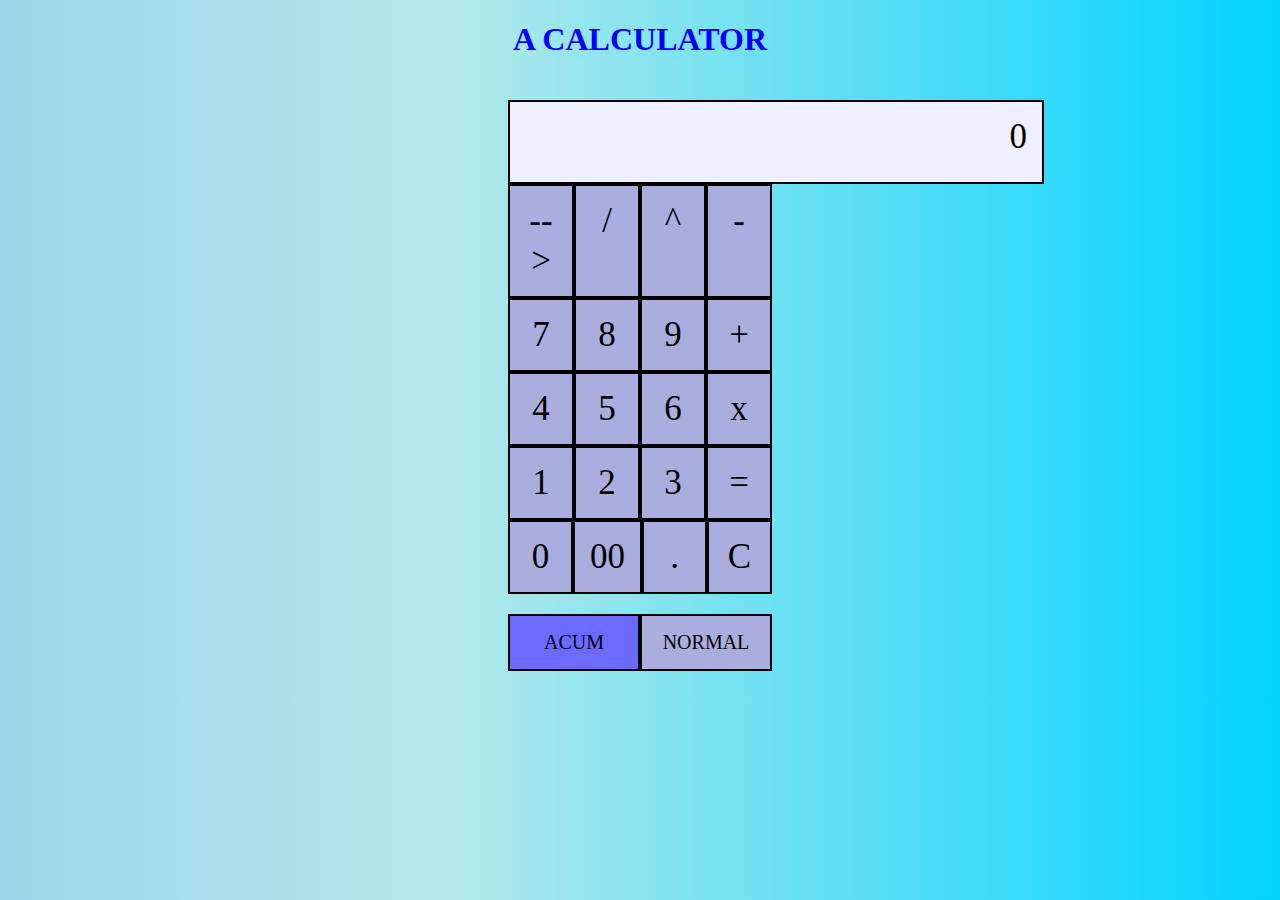
==== index (2).html @ aac8254a "initial commit" ====
<!DOCTYPE html>
<html>
<head>
<link rel="stylesheet" type="text/css" href="styles.css">
	<title>Calculator</title>
</head>
<body onload="init_function()">

	<h1>A CALCULATOR</h1>

	<div id="calculator">
		<div id="screen"></div>
		<div class="flex">
			<div class="btn" id="mod_10">--></div>
			<div class="btn">/</div>
			<div class="btn">^</div>
			<div class="btn" id="substract">-</div>
		</div>
		<div class="flex">
			<div class="btn" id="seven">7</div>
			<div class="btn" id="eight">8</div>
			<div class="btn" id="nine">9</div>
			<div class="btn" id="add">+</div>
		</div>
		<div class="flex">
			<div class="btn" id="four">4</div>
			<div class="btn" id="five">5</div>
			<div class="btn" id="six">6</div>
			<div class="btn">x</div>
		</div>
		<div class="flex">
			<div class="btn" id="one">1</div>
			<div class="btn" id="two">2</div>
			<div class="btn" id="three">3</div>
			<div class="btn">=</div>
		</div>
		<div class="flex">
			<div class="btn" id="zero">0</div>
			<div class="btn" id="double_zero">00</div>
			<div class="btn">.</div>
			<div class="btn" id="reset">C</div>
		</div>
			<div class="flex">
			<div class="btn" id="acum_btn">ACUM</div>
			<div class="btn" id="normal_btn">NORMAL</div>
		</div>

	</div>
			<script src="code.js"></script>
</body>
</html>
---- styles.css ----
body{
	font-family: "Palatino Linotype", "Book Antiqua", Palatino, serif;
background: rgb(158,214,233);
background: linear-gradient(90deg, 
	rgba(158,214,233,1) 0%, 
	rgba(58,197,199,0.3883928571428571) 35%, 
	rgba(0,212,255,1) 100%);
}

#calculator{
padding: 20px 500px;
/*text-align: center;
vertical-align: middle;*/
/*width: 50%;*/
}

h1{
	text-align: center;
	color: blue;
}

.flex{
	display: flex;
}



.btn{
    font-size:35px;
    padding:15px;
    border: 2px solid;
	width: 100px;
	text-align: center;
	background: #aaaede;
	color: black;
	text-align: center;

	  -webkit-touch-callout: none; /* iOS Safari */
    -webkit-user-select: none; /* Safari */
     -khtml-user-select: none; /* Konqueror HTML */
       -moz-user-select: none; /* Old versions of Firefox */
        -ms-user-select: none; /* Internet Explorer/Edge */
            user-select: none; /* Non-prefixed version, currently
                                  supported by Chrome, Opera and Firefox */
}

#normal_btn, #acum_btn {
	font-size: 20px;
	margin: auto;
	margin-top: 20px;
}

#acum_btn{
	background: #6c69fd;
}

#screen{
	text-align: right;
    font-size:35px;
    padding:15px;
    border: 2px solid;
	width: 502px;
	height: 50px;
	background: #eeefff;
}

.btn:hover {
	background: rgb(182,182,182);
	background: radial-gradient(circle, #999ce3 0%,
	rgba(255,255,255,1) 35%, #602ce3 100%);
	cursor: pointer;
}

.btn:active{
	background: rgb(18,35,240);
	background: radial-gradient(circle, rgba(18,35,240,1) 0%,
	rgba(140,202,213,1) 35%, rgba(59,85,219,1) 100%);
}
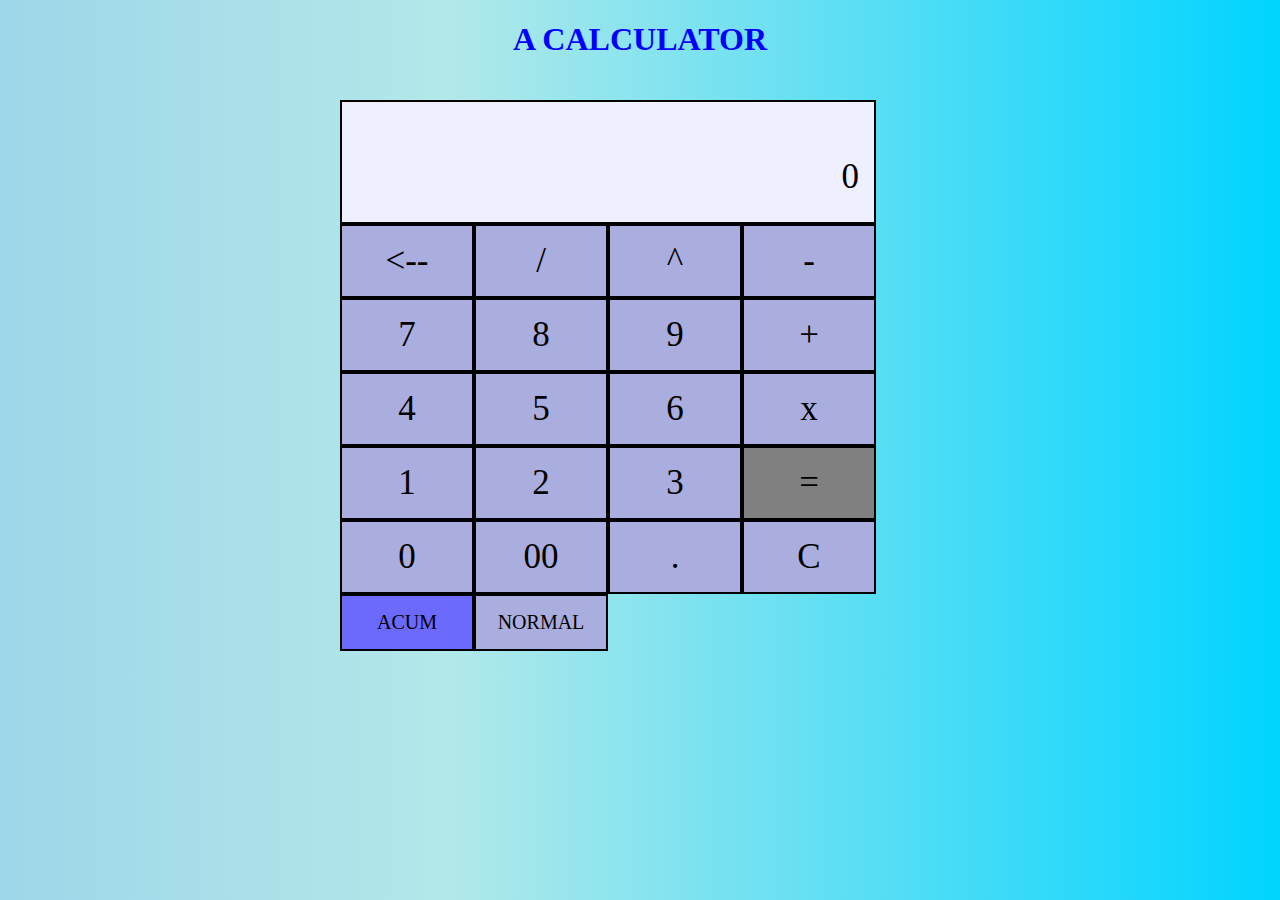
==== commit e84b4726: "fixes" ====
--- a/index (2).html
+++ b/index (2).html
@@ -9,11 +9,12 @@
 	<h1>A CALCULATOR</h1>
 
 	<div id="calculator">
+		<div id="top_screen"></div>
 		<div id="screen"></div>
 		<div class="flex">
-			<div class="btn" id="mod_10">--></div>
-			<div class="btn">/</div>
-			<div class="btn">^</div>
+			<div class="btn" id="div_10"><--</div>
+			<div class="btn" id="division">/</div>
+			<div class="btn" id="pow">^</div>
 			<div class="btn" id="substract">-</div>
 		</div>
 		<div class="flex">
@@ -26,18 +27,18 @@
 			<div class="btn" id="four">4</div>
 			<div class="btn" id="five">5</div>
 			<div class="btn" id="six">6</div>
-			<div class="btn">x</div>
+			<div class="btn" id="multiply">x</div>
 		</div>
 		<div class="flex">
 			<div class="btn" id="one">1</div>
 			<div class="btn" id="two">2</div>
 			<div class="btn" id="three">3</div>
-			<div class="btn">=</div>
+			<div class="btn" id="equal_btn">=</div>
 		</div>
 		<div class="flex">
 			<div class="btn" id="zero">0</div>
 			<div class="btn" id="double_zero">00</div>
-			<div class="btn">.</div>
+			<div class="btn" id="dot">.</div>
 			<div class="btn" id="reset">C</div>
 		</div>
 			<div class="flex">
@@ -48,4 +49,4 @@
 	</div>
 			<script src="code.js"></script>
 </body>
-</html>+</html>
--- a/styles.css
+++ b/styles.css
@@ -8,7 +8,9 @@
 }
 
 #calculator{
-padding: 20px 500px;
+padding: 20px;
+width: 600px;
+margin: auto;
 /*text-align: center;
 vertical-align: middle;*/
 /*width: 50%;*/
@@ -46,12 +48,25 @@
 
 #normal_btn, #acum_btn {
 	font-size: 20px;
-	margin: auto;
-	margin-top: 20px;
+/*	margin: auto;
+	margin-top: 20px;*/
+}
+
+
+#acum_btn{
+	background: #6c69fd;
 }
 
 #acum_btn{
-	background: #6c69fd;
+	cursor: auto;
+}
+
+#equal_btn{
+	background: grey;
+}
+
+#equal_btn:hover {
+	cursor: auto;
 }
 
 #screen{
@@ -59,8 +74,21 @@
     font-size:35px;
     padding:15px;
     border: 2px solid;
+    border-top: 0px;
 	width: 502px;
 	height: 50px;
+	background: #eeefff;
+}
+
+#top_screen{
+	font-size: 10px;
+	text-align: right;
+    font-size:35px;
+    padding:10px 25px;
+    border: 2px solid;
+    border-bottom: 0px;
+	width: 482px;
+	height: 20px;
 	background: #eeefff;
 }
 
@@ -75,4 +103,4 @@
 	background: rgb(18,35,240);
 	background: radial-gradient(circle, rgba(18,35,240,1) 0%,
 	rgba(140,202,213,1) 35%, rgba(59,85,219,1) 100%);
-}+}
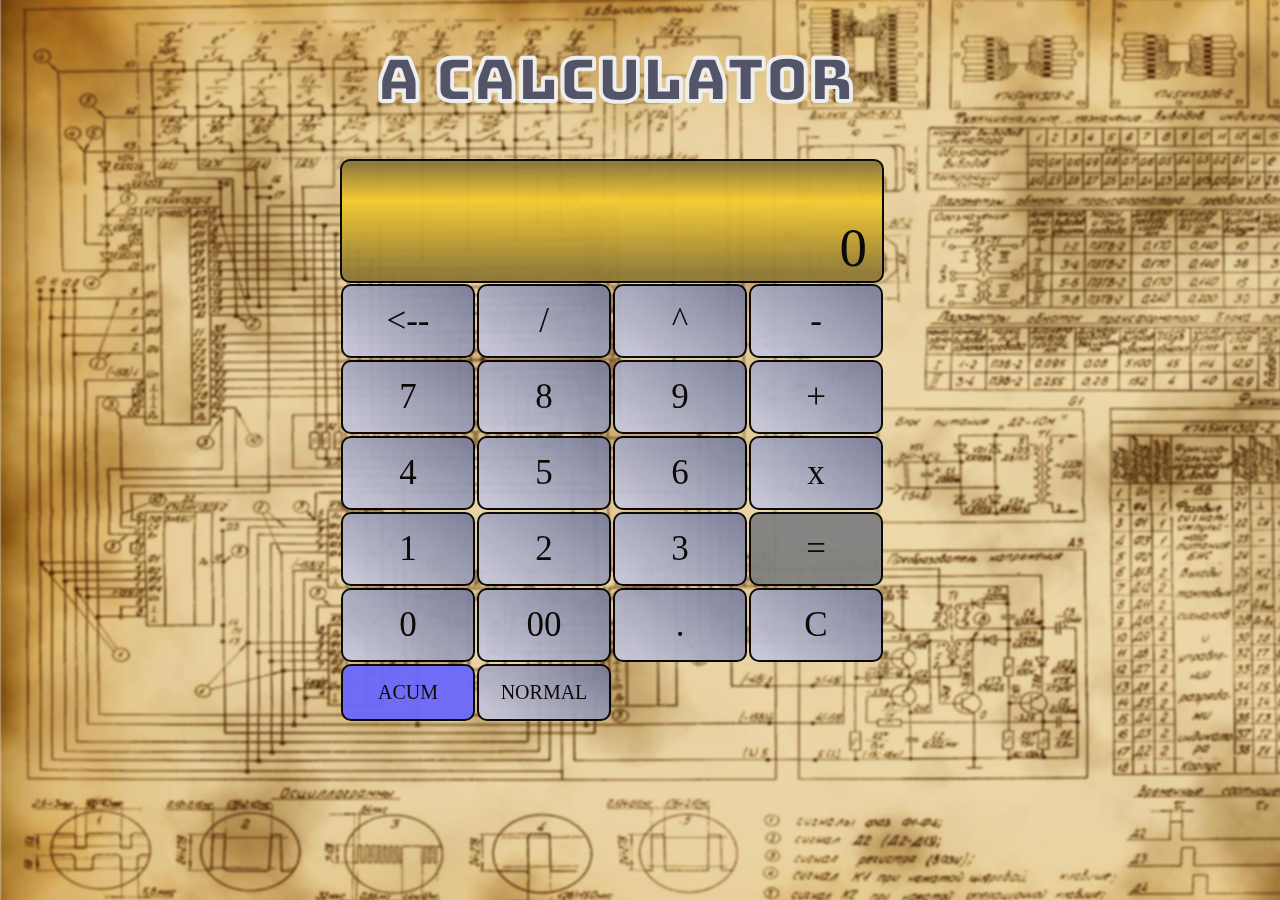
==== commit 2092a5b3: "improved styles, acum btn bug" ====
--- a/index (2).html
+++ b/index (2).html
@@ -3,9 +3,11 @@
 <head>
 <link rel="stylesheet" type="text/css" href="styles.css">
 	<title>Calculator</title>
+	<link href="https://fonts.googleapis.com/css?family=Bungee&display=swap" rel="stylesheet">
+
 </head>
-<body onload="init_function()">
-
+<body onload='init_function()'>
+	<img src="background.jpg">
 	<h1>A CALCULATOR</h1>
 
 	<div id="calculator">
@@ -47,6 +49,6 @@
 		</div>
 
 	</div>
-			<script src="code.js"></script>
+				<script src="code.js"></script>
 </body>
 </html>
--- a/styles.css
+++ b/styles.css
@@ -1,24 +1,43 @@
 body{
+	margin: 0;
+	padding: 0;
 	font-family: "Palatino Linotype", "Book Antiqua", Palatino, serif;
-background: rgb(158,214,233);
+/*background: rgb(158,214,233);
 background: linear-gradient(90deg, 
 	rgba(158,214,233,1) 0%, 
 	rgba(58,197,199,0.3883928571428571) 35%, 
-	rgba(0,212,255,1) 100%);
+	rgba(0,212,255,1) 100%);*/
+}
+
+img{
+	position: fixed;
+	top: -50px;
+	margin: 0;
+	padding: 0;
+	height: 120%;
+	  filter: blur(2px);
+  -webkit-filter: blur(1px);
 }
 
 #calculator{
-padding: 20px;
+padding: 0px;
 width: 600px;
 margin: auto;
+opacity: 0.95;
 /*text-align: center;
 vertical-align: middle;*/
 /*width: 50%;*/
 }
 
 h1{
+	position: relative;
+	font-size: 60px;
 	text-align: center;
-	color: blue;
+	color: rgba(83,84,103,1);
+	font-family: bungee;
+	padding-right: 50px;
+	-webkit-text-stroke-width: 2px;
+	-webkit-text-stroke-color: #eee;
 }
 
 .flex{
@@ -30,12 +49,14 @@
 .btn{
     font-size:35px;
     padding:15px;
+    margin: 1px;
     border: 2px solid;
 	width: 100px;
 	text-align: center;
-	background: #aaaede;
+	background: linear-gradient(36deg, rgba(203,204,223,1) 0%, rgba(121,124,153,1) 100%);
 	color: black;
 	text-align: center;
+	border-radius: 10px;
 
 	  -webkit-touch-callout: none; /* iOS Safari */
     -webkit-user-select: none; /* Safari */
@@ -55,9 +76,6 @@
 
 #acum_btn{
 	background: #6c69fd;
-}
-
-#acum_btn{
 	cursor: auto;
 }
 
@@ -71,13 +89,15 @@
 
 #screen{
 	text-align: right;
-    font-size:35px;
+    font-size:55px;
     padding:15px;
     border: 2px solid;
     border-top: 0px;
-	width: 502px;
+	width: 510px;
 	height: 50px;
-	background: #eeefff;
+	background: linear-gradient(180deg, rgba(246,204,49,1) 0%, rgba(143,121,54,1) 90%);
+	/*background-color: wheat;*/
+	border-radius: 0 0 10px 10px;
 }
 
 #top_screen{
@@ -87,9 +107,11 @@
     padding:10px 25px;
     border: 2px solid;
     border-bottom: 0px;
-	width: 482px;
+	width: 490px;
 	height: 20px;
-	background: #eeefff;
+	background: linear-gradient(0deg, rgba(246,204,49,1) 0%, rgba(143,121,54,1) 90%);
+/*	background-color: wheat;*/
+	border-radius: 10px 10px 0 0;
 }
 
 .btn:hover {
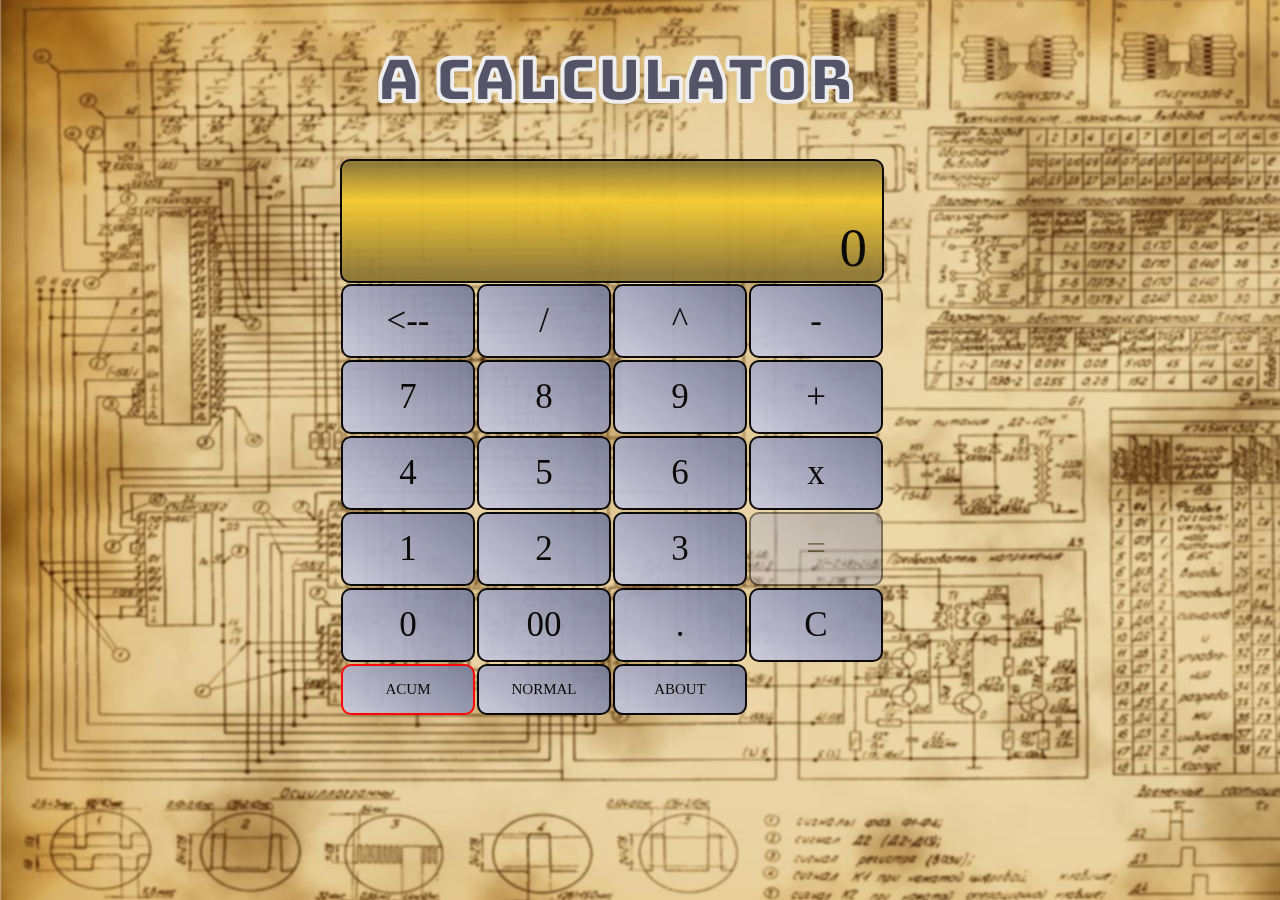
==== commit 2acdab86: "fixed mode btns and js code, finished css toggle" ====
--- a/index (2).html
+++ b/index (2).html
@@ -14,38 +14,39 @@
 		<div id="top_screen"></div>
 		<div id="screen"></div>
 		<div class="flex">
-			<div class="btn" id="div_10"><--</div>
-			<div class="btn" id="division">/</div>
-			<div class="btn" id="pow">^</div>
-			<div class="btn" id="substract">-</div>
+			<div class="btn animation" id="div_10"><--</div>
+			<div class="btn animation" id="division">/</div>
+			<div class="btn animation" id="pow">^</div>
+			<div class="btn animation" id="substract">-</div>
 		</div>
 		<div class="flex">
-			<div class="btn" id="seven">7</div>
-			<div class="btn" id="eight">8</div>
-			<div class="btn" id="nine">9</div>
-			<div class="btn" id="add">+</div>
+			<div class="btn animation" id="seven">7</div>
+			<div class="btn animation" id="eight">8</div>
+			<div class="btn animation" id="nine">9</div>
+			<div class="btn animation" id="add">+</div>
 		</div>
 		<div class="flex">
-			<div class="btn" id="four">4</div>
-			<div class="btn" id="five">5</div>
-			<div class="btn" id="six">6</div>
-			<div class="btn" id="multiply">x</div>
+			<div class="btn animation" id="four">4</div>
+			<div class="btn animation" id="five">5</div>
+			<div class="btn animation" id="six">6</div>
+			<div class="btn animation" id="multiply">x</div>
 		</div>
 		<div class="flex">
-			<div class="btn" id="one">1</div>
-			<div class="btn" id="two">2</div>
-			<div class="btn" id="three">3</div>
+			<div class="btn animation" id="one">1</div>
+			<div class="btn animation" id="two">2</div>
+			<div class="btn animation" id="three">3</div>
 			<div class="btn" id="equal_btn">=</div>
 		</div>
 		<div class="flex">
-			<div class="btn" id="zero">0</div>
-			<div class="btn" id="double_zero">00</div>
-			<div class="btn" id="dot">.</div>
-			<div class="btn" id="reset">C</div>
+			<div class="btn animation" id="zero">0</div>
+			<div class="btn animation" id="double_zero">00</div>
+			<div class="btn animation" id="dot">.</div>
+			<div class="btn animation" id="reset">C</div>
 		</div>
 			<div class="flex">
 			<div class="btn" id="acum_btn">ACUM</div>
-			<div class="btn" id="normal_btn">NORMAL</div>
+			<div class="btn animation" id="normal_btn">NORMAL</div>
+			<div class="btn animation" id="about_btn">ABOUT</div>
 		</div>
 
 	</div>
--- a/styles.css
+++ b/styles.css
@@ -44,8 +44,6 @@
 	display: flex;
 }
 
-
-
 .btn{
     font-size:35px;
     padding:15px;
@@ -57,6 +55,7 @@
 	color: black;
 	text-align: center;
 	border-radius: 10px;
+	
 
 	  -webkit-touch-callout: none; /* iOS Safari */
     -webkit-user-select: none; /* Safari */
@@ -67,20 +66,26 @@
                                   supported by Chrome, Opera and Firefox */
 }
 
-#normal_btn, #acum_btn {
-	font-size: 20px;
-/*	margin: auto;
-	margin-top: 20px;*/
+.animation:hover {
+	background: rgb(182,182,182);
+	background: radial-gradient(circle, #999ce3 0%,
+	rgba(255,255,255,1) 35%, #602ce3 100%);
+	cursor: pointer;
 }
 
+#normal_btn.btn, #acum_btn.btn, #about_btn.btn {
+	font-size: 15px;
+	/* margin: auto; */
+	/* margin-top: 10px; */
+}
 
 #acum_btn{
-	background: #6c69fd;
 	cursor: auto;
+	border: 2px solid red;
 }
 
 #equal_btn{
-	background: grey;
+	opacity: 0.5;
 }
 
 #equal_btn:hover {
@@ -96,7 +101,6 @@
 	width: 510px;
 	height: 50px;
 	background: linear-gradient(180deg, rgba(246,204,49,1) 0%, rgba(143,121,54,1) 90%);
-	/*background-color: wheat;*/
 	border-radius: 0 0 10px 10px;
 }
 
@@ -110,18 +114,10 @@
 	width: 490px;
 	height: 20px;
 	background: linear-gradient(0deg, rgba(246,204,49,1) 0%, rgba(143,121,54,1) 90%);
-/*	background-color: wheat;*/
 	border-radius: 10px 10px 0 0;
 }
 
-.btn:hover {
-	background: rgb(182,182,182);
-	background: radial-gradient(circle, #999ce3 0%,
-	rgba(255,255,255,1) 35%, #602ce3 100%);
-	cursor: pointer;
-}
-
-.btn:active{
+.animation:active{
 	background: rgb(18,35,240);
 	background: radial-gradient(circle, rgba(18,35,240,1) 0%,
 	rgba(140,202,213,1) 35%, rgba(59,85,219,1) 100%);
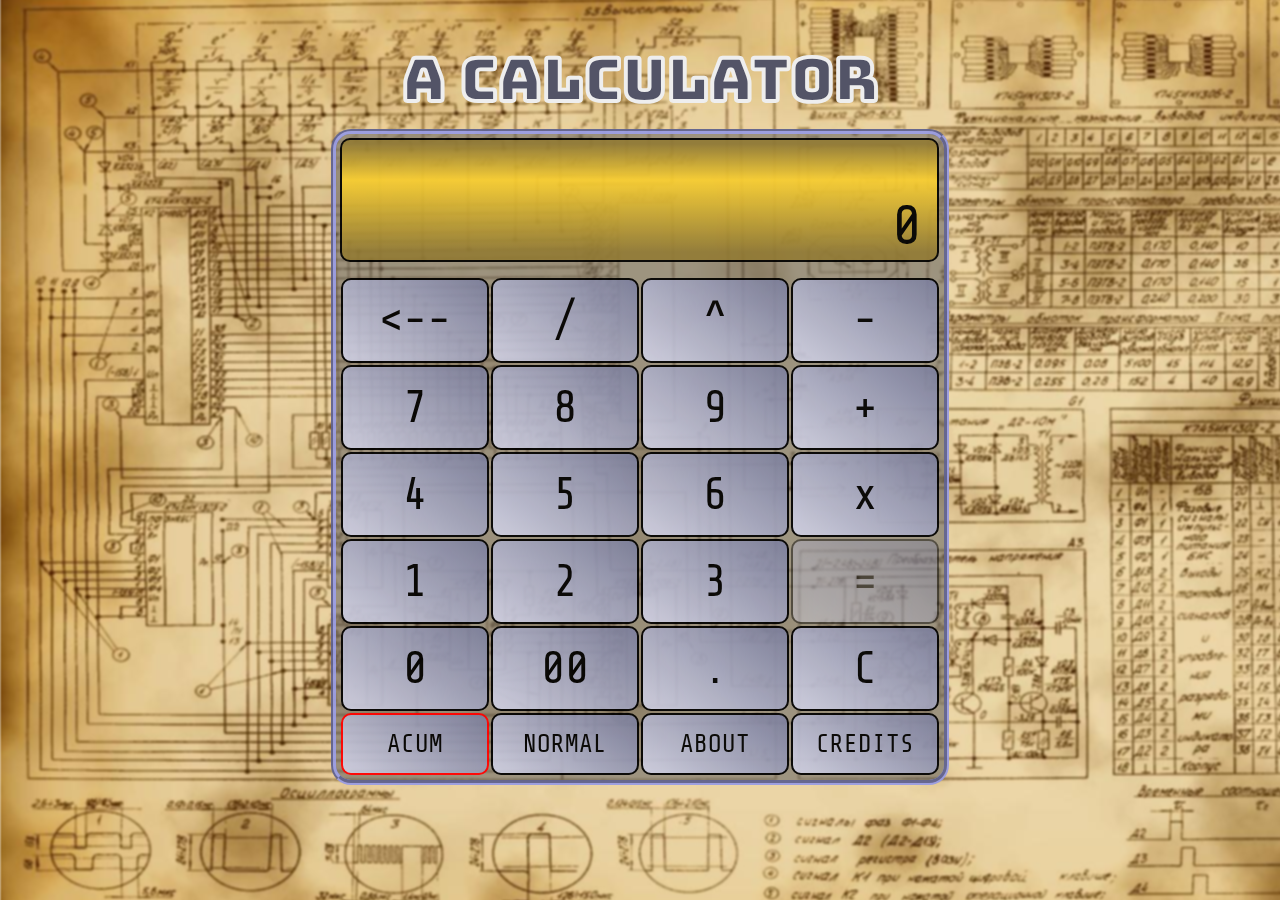
==== commit 482187bd: "css is now tidier" ====
--- a/index (2).html
+++ b/index (2).html
@@ -3,7 +3,7 @@
 <head>
 <link rel="stylesheet" type="text/css" href="styles.css">
 	<title>Calculator</title>
-	<link href="https://fonts.googleapis.com/css?family=Bungee&display=swap" rel="stylesheet">
+	<link href="https://fonts.googleapis.com/css?family=Bungee|Share+Tech+Mono&display=swap" rel="stylesheet">
 
 </head>
 <body onload='init_function()'>
@@ -43,13 +43,17 @@
 			<div class="btn animation" id="dot">.</div>
 			<div class="btn animation" id="reset">C</div>
 		</div>
-			<div class="flex">
+		<div class="flex">
 			<div class="btn" id="acum_btn">ACUM</div>
 			<div class="btn animation" id="normal_btn">NORMAL</div>
 			<div class="btn animation" id="about_btn">ABOUT</div>
+			<div class="btn animation" id="credits_btn">CREDITS</div>
 		</div>
+	</div>
+		<div class="btn hide animation" id="return_btn">RETURN</div>
+		
 
-	</div>
+	
 				<script src="code.js"></script>
 </body>
 </html>
--- a/styles.css
+++ b/styles.css
@@ -1,7 +1,7 @@
 body{
 	margin: 0;
 	padding: 0;
-	font-family: "Palatino Linotype", "Book Antiqua", Palatino, serif;
+	font-family: "share tech mono", "Book Antiqua", 'Palatino', serif;
 /*background: rgb(158,214,233);
 background: linear-gradient(90deg, 
 	rgba(158,214,233,1) 0%, 
@@ -20,22 +20,24 @@
 }
 
 #calculator{
-padding: 0px;
+padding: 4px;
 width: 600px;
 margin: auto;
 opacity: 0.95;
-/*text-align: center;
-vertical-align: middle;*/
-/*width: 50%;*/
+border:5px groove #999ce3;
+border-radius: 20px;
+background-color :rgba(100, 100, 100, 0.6);
+
 }
 
 h1{
+	margin-bottom: 10px;
 	position: relative;
 	font-size: 60px;
 	text-align: center;
 	color: rgba(83,84,103,1);
-	font-family: bungee;
-	padding-right: 50px;
+	font-family: 'bungee';
+	padding-right: 0px;
 	-webkit-text-stroke-width: 2px;
 	-webkit-text-stroke-color: #eee;
 }
@@ -45,7 +47,7 @@
 }
 
 .btn{
-    font-size:35px;
+    font-size:45px;
     padding:15px;
     margin: 1px;
     border: 2px solid;
@@ -55,9 +57,9 @@
 	color: black;
 	text-align: center;
 	border-radius: 10px;
+	flex: 1 1 auto;
 	
-
-	  -webkit-touch-callout: none; /* iOS Safari */
+	-webkit-touch-callout: none; /* iOS Safari */
     -webkit-user-select: none; /* Safari */
      -khtml-user-select: none; /* Konqueror HTML */
        -moz-user-select: none; /* Old versions of Firefox */
@@ -73,10 +75,8 @@
 	cursor: pointer;
 }
 
-#normal_btn.btn, #acum_btn.btn, #about_btn.btn {
-	font-size: 15px;
-	/* margin: auto; */
-	/* margin-top: 10px; */
+#normal_btn.btn, #acum_btn.btn, #about_btn.btn, #credits_btn, #return_btn {
+	font-size: 25px;
 }
 
 #acum_btn{
@@ -92,13 +92,22 @@
 	cursor: auto;
 }
 
+#return_btn{
+	position: relative;
+	width: 80px;
+	margin: auto;              /* new */
+	cursor: pointer;
+	
+}
+
 #screen{
 	text-align: right;
     font-size:55px;
-    padding:15px;
+	padding:15px;
+	margin-bottom: 15px;
     border: 2px solid;
     border-top: 0px;
-	width: 510px;
+	width: 565px;
 	height: 50px;
 	background: linear-gradient(180deg, rgba(246,204,49,1) 0%, rgba(143,121,54,1) 90%);
 	border-radius: 0 0 10px 10px;
@@ -111,7 +120,7 @@
     padding:10px 25px;
     border: 2px solid;
     border-bottom: 0px;
-	width: 490px;
+	width: 545px;
 	height: 20px;
 	background: linear-gradient(0deg, rgba(246,204,49,1) 0%, rgba(143,121,54,1) 90%);
 	border-radius: 10px 10px 0 0;
@@ -122,3 +131,8 @@
 	background: radial-gradient(circle, rgba(18,35,240,1) 0%,
 	rgba(140,202,213,1) 35%, rgba(59,85,219,1) 100%);
 }
+
+.hide{
+	opacity: 0!important;
+	cursor: auto!important;
+}